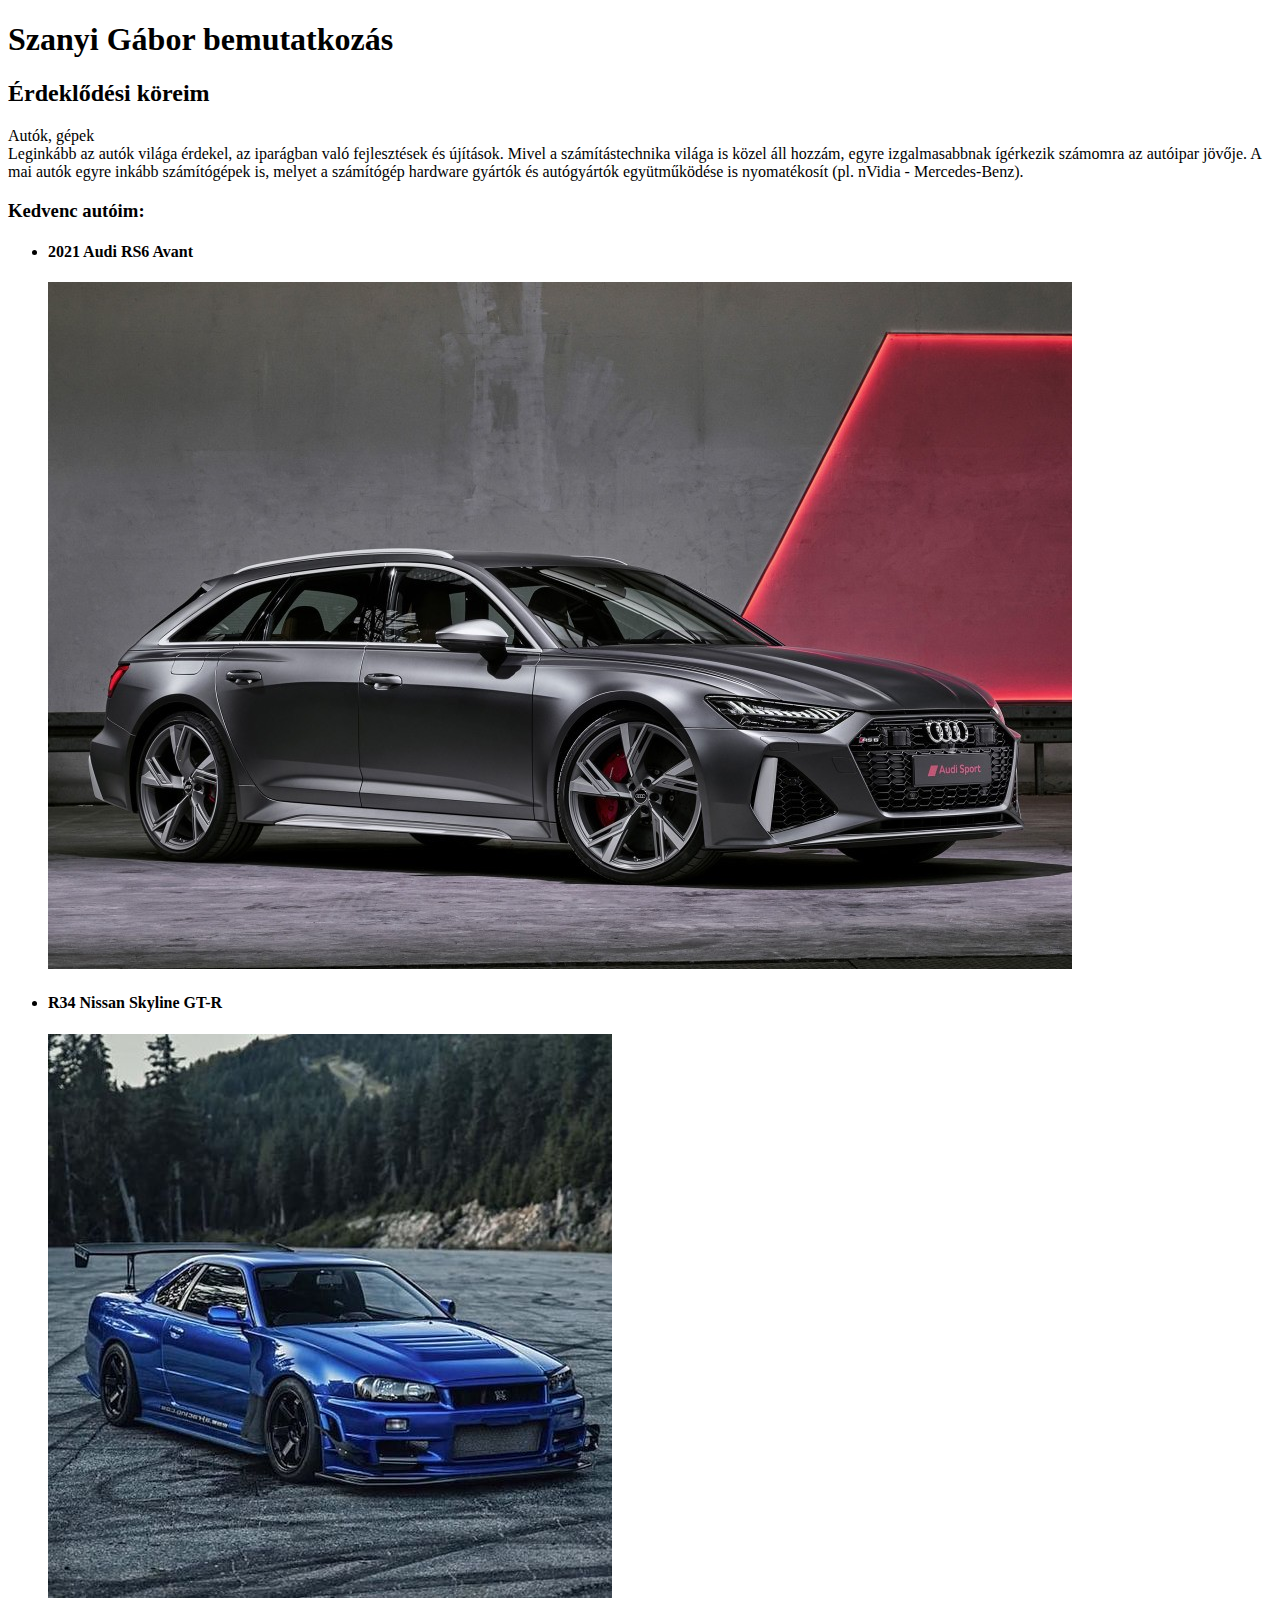
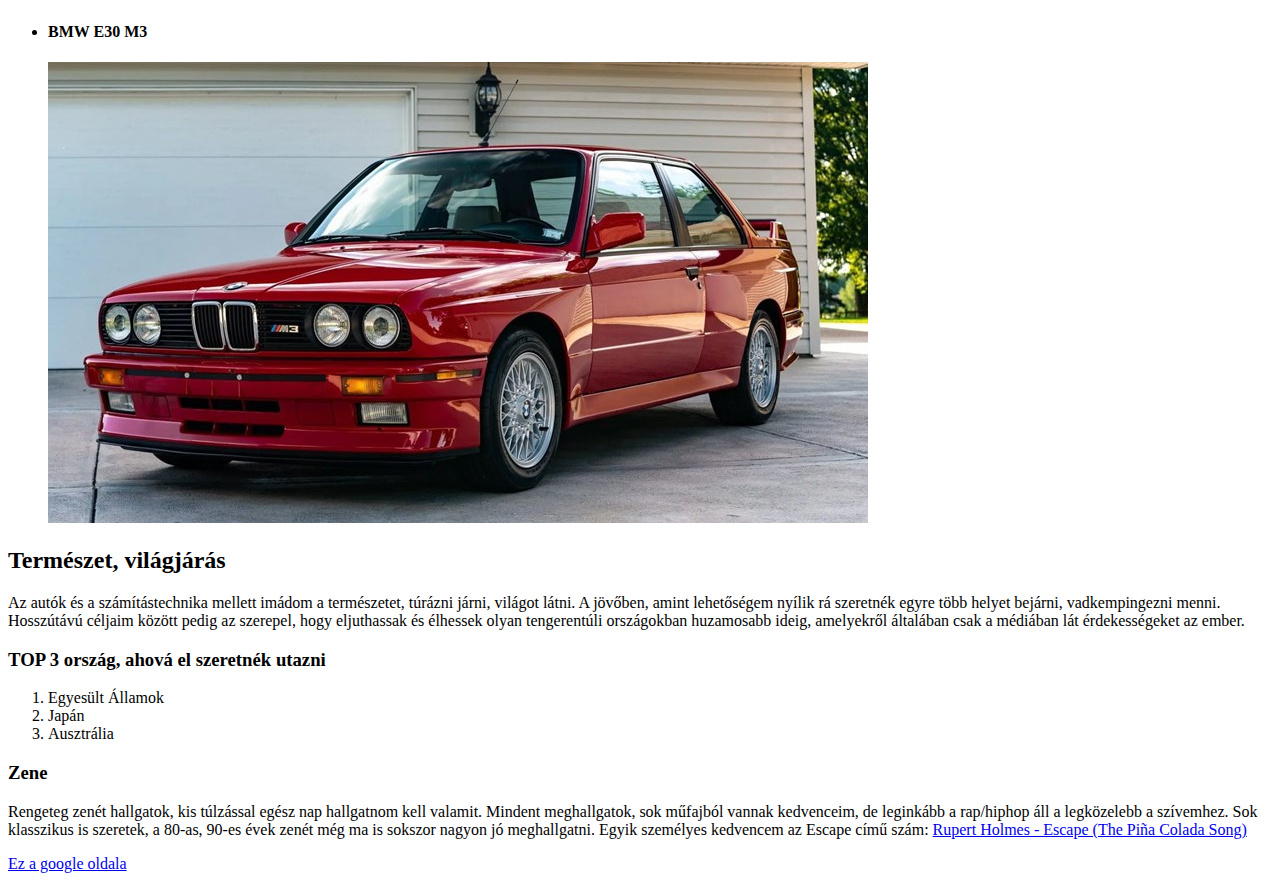
==== cv.html @ abcadaf8 "CV" ====
<!DOCTYPE html>
<!-- saved from url=(0030)https://localhost:5001/cv.html -->
<html><head><meta http-equiv="Content-Type" content="text/html; charset=UTF-8">
    
    <title></title>
</head>
<body>
    <h1>Szanyi Gábor bemutatkozás</h1>
    <h2>Érdeklődési köreim</h2>
    <p>
        <span>Autók, gépek</span><br>Leginkább az autók világa érdekel, az iparágban való fejlesztések és újítások. Mivel a számítástechnika világa is közel áll hozzám, egyre izgalmasabbnak ígérkezik számomra az autóipar jövője. A mai autók egyre inkább számítógépek is, melyet a számítógép hardware gyártók és autógyártók együtműködése is nyomatékosít (pl. nVidia - Mercedes-Benz).
    </p><p></p><h3>Kedvenc autóim:</h3><p></p>
    <div>
        <ul>
            <li><h4>2021 Audi RS6 Avant</h4></li>
            <img src="./cv_files/AUDI-RS6-Avant-6646_14.jpg" alt="Audi RS6 Avant">
            <li><h4>R34 Nissan Skyline GT-R</h4></li>
            <img src="./cv_files/7e6525194acaa2bfe62df822fe2fe30d.jpg" alt="R34 Nissan Skyline GT-R">
            <li><h4>BMW E30 M3</h4></li>
            <img src="./cv_files/e30.jpg" alt="BMW E30 M3">
        </ul>
    </div>

    <h2>Természet, világjárás</h2>
    <p>
        Az autók és a számítástechnika mellett imádom a természetet, túrázni járni, világot látni. A jövőben, amint lehetőségem nyílik rá szeretnék egyre több helyet bejárni, vadkempingezni menni. Hosszútávú céljaim között
        pedig az szerepel, hogy eljuthassak és élhessek olyan tengerentúli országokban huzamosabb ideig, amelyekről általában csak a médiában lát érdekességeket az ember.
    </p><p></p><h3>TOP 3 ország, ahová el szeretnék utazni</h3><p></p>
    <ol>
        <li>Egyesült Államok</li>
        <li>Japán</li>
        <li>Ausztrália</li>
    </ol>
    <p></p>
    <h3>Zene</h3>
    <p>Rengeteg zenét hallgatok, kis túlzással egész nap hallgatnom kell valamit. Mindent meghallgatok, sok műfajból vannak kedvenceim, de leginkább a rap/hiphop áll a legközelebb a szívemhez. Sok klasszikus is szeretek, a 80-as, 90-es évek
    zenét még ma is sokszor nagyon jó meghallgatni. Egyik személyes kedvencem az Escape című szám: <a href="https://www.youtube.com/watch?v=TazHNpt6OTo" target="_blank">Rupert Holmes - Escape (The Piña Colada Song)</a></p>
    <a href="http://www.google.com/" target="_blank">Ez a google oldala</a>


<div id="uvpn_rate_us" style="display: none;">            <div class="uvpn_wrap">                <div class="uvpn_logo-ext">                    <div class="uvpn_logo-wrap">                        <img src="chrome-extension://jaoafpkngncfpfggjefnekilbkcpjdgp/img/128.png">                    </div>                </div>                <div class="uvpn_title">                    Don’t Forget to Rate Us                </div>                <div class="uvpn_desc">                    If you enjoy our product, give us 5 stars. It helps so much!                </div>                <div class="stars">                    <svg xmlns="http://www.w3.org/2000/svg" width="1235" height="1175" viewBox="0 0 1235 1175">                        <path fill="#cf6218" d="M0,449h1235l-999,726 382-1175 382,1175z"></path>                    </svg>                    <svg xmlns="http://www.w3.org/2000/svg" width="1235" height="1175" viewBox="0 0 1235 1175">                        <path fill="#cf6218" d="M0,449h1235l-999,726 382-1175 382,1175z"></path>                    </svg>                    <svg xmlns="http://www.w3.org/2000/svg" width="1235" height="1175" viewBox="0 0 1235 1175">                        <path fill="#cf6218" d="M0,449h1235l-999,726 382-1175 382,1175z"></path>                    </svg>                    <svg xmlns="http://www.w3.org/2000/svg" width="1235" height="1175" viewBox="0 0 1235 1175">                        <path fill="#cf6218" d="M0,449h1235l-999,726 382-1175 382,1175z"></path>                    </svg>                    <svg xmlns="http://www.w3.org/2000/svg" width="1235" height="1175" viewBox="0 0 1235 1175">                        <path fill="#cf6218" d="M0,449h1235l-999,726 382-1175 382,1175z"></path>                    </svg>                </div>                <a target="_blank" href="https://chrome.google.com/webstore/detail/uvpn-free-and-unlimited-v/jaoafpkngncfpfggjefnekilbkcpjdgp/reviews" id="rate_btn_rateus" class="uvpn_rate-btn uvpn_btn">                    Rate Us                </a>                <div id="close_btn_rateus" class="uvpn_later-btn uvpn_btn">                    Not Now                </div>            </div>        </div></body></html>
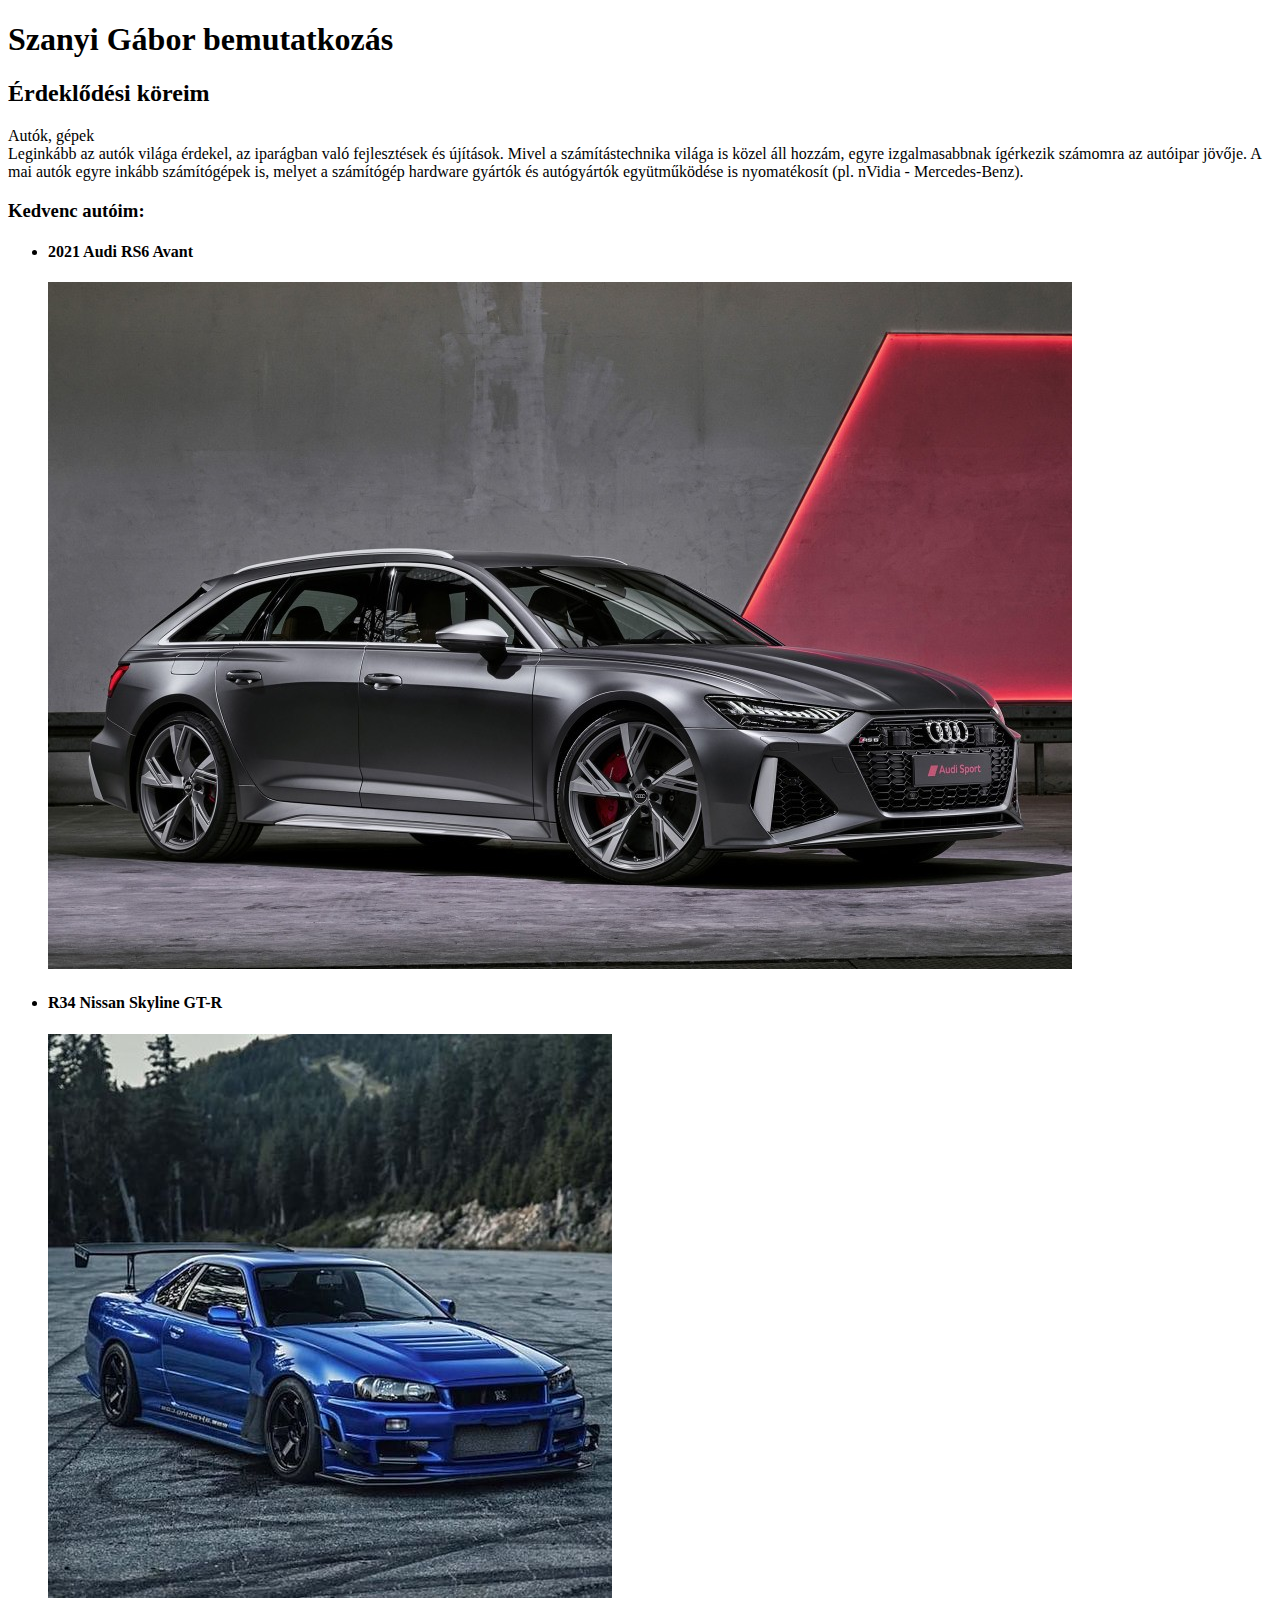
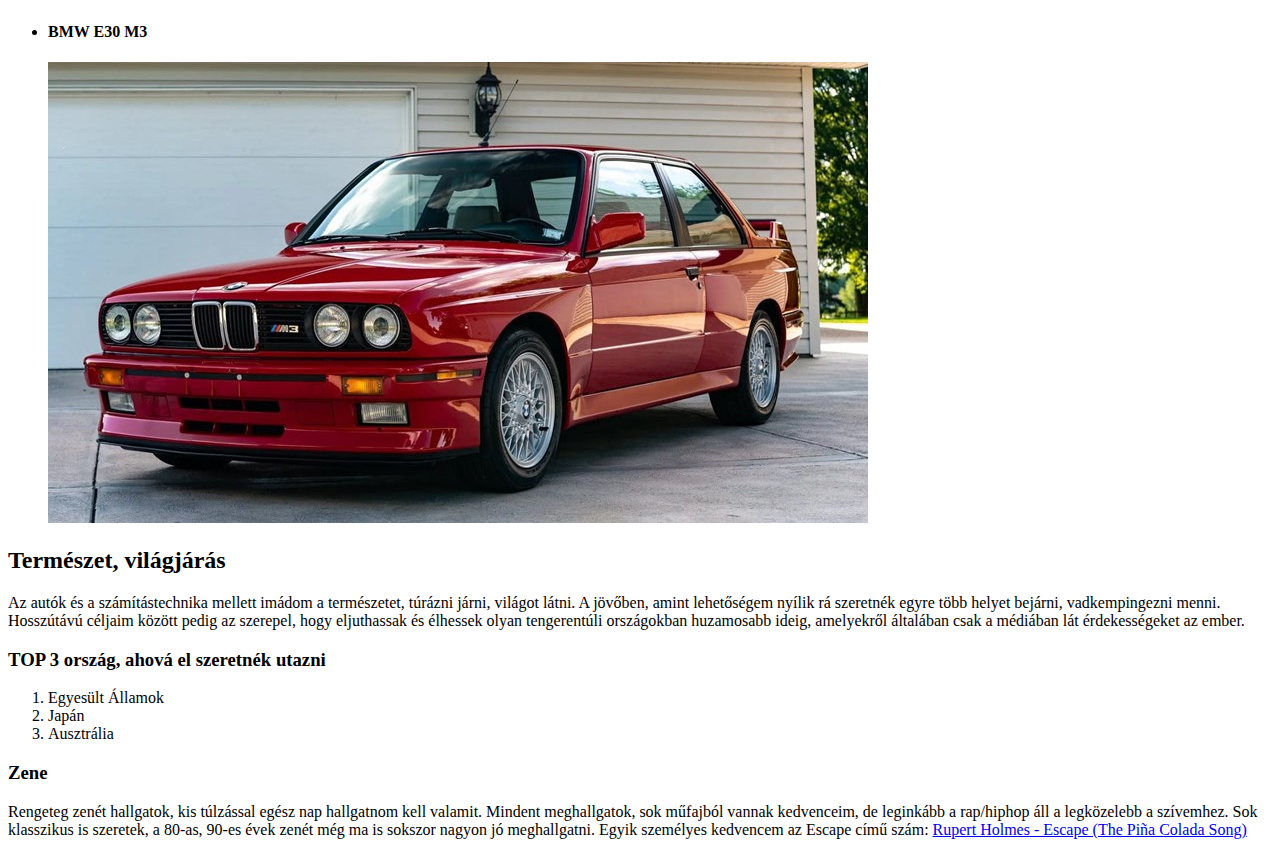
==== commit 1e72324c: "Update cv.html" ====
--- a/cv.html
+++ b/cv.html
@@ -35,7 +35,6 @@
     <h3>Zene</h3>
     <p>Rengeteg zenét hallgatok, kis túlzással egész nap hallgatnom kell valamit. Mindent meghallgatok, sok műfajból vannak kedvenceim, de leginkább a rap/hiphop áll a legközelebb a szívemhez. Sok klasszikus is szeretek, a 80-as, 90-es évek
     zenét még ma is sokszor nagyon jó meghallgatni. Egyik személyes kedvencem az Escape című szám: <a href="https://www.youtube.com/watch?v=TazHNpt6OTo" target="_blank">Rupert Holmes - Escape (The Piña Colada Song)</a></p>
-    <a href="http://www.google.com/" target="_blank">Ez a google oldala</a>
 
 
-<div id="uvpn_rate_us" style="display: none;">            <div class="uvpn_wrap">                <div class="uvpn_logo-ext">                    <div class="uvpn_logo-wrap">                        <img src="chrome-extension://jaoafpkngncfpfggjefnekilbkcpjdgp/img/128.png">                    </div>                </div>                <div class="uvpn_title">                    Don’t Forget to Rate Us                </div>                <div class="uvpn_desc">                    If you enjoy our product, give us 5 stars. It helps so much!                </div>                <div class="stars">                    <svg xmlns="http://www.w3.org/2000/svg" width="1235" height="1175" viewBox="0 0 1235 1175">                        <path fill="#cf6218" d="M0,449h1235l-999,726 382-1175 382,1175z"></path>                    </svg>                    <svg xmlns="http://www.w3.org/2000/svg" width="1235" height="1175" viewBox="0 0 1235 1175">                        <path fill="#cf6218" d="M0,449h1235l-999,726 382-1175 382,1175z"></path>                    </svg>                    <svg xmlns="http://www.w3.org/2000/svg" width="1235" height="1175" viewBox="0 0 1235 1175">                        <path fill="#cf6218" d="M0,449h1235l-999,726 382-1175 382,1175z"></path>                    </svg>                    <svg xmlns="http://www.w3.org/2000/svg" width="1235" height="1175" viewBox="0 0 1235 1175">                        <path fill="#cf6218" d="M0,449h1235l-999,726 382-1175 382,1175z"></path>                    </svg>                    <svg xmlns="http://www.w3.org/2000/svg" width="1235" height="1175" viewBox="0 0 1235 1175">                        <path fill="#cf6218" d="M0,449h1235l-999,726 382-1175 382,1175z"></path>                    </svg>                </div>                <a target="_blank" href="https://chrome.google.com/webstore/detail/uvpn-free-and-unlimited-v/jaoafpkngncfpfggjefnekilbkcpjdgp/reviews" id="rate_btn_rateus" class="uvpn_rate-btn uvpn_btn">                    Rate Us                </a>                <div id="close_btn_rateus" class="uvpn_later-btn uvpn_btn">                    Not Now                </div>            </div>        </div></body></html>+<div id="uvpn_rate_us" style="display: none;">            <div class="uvpn_wrap">                <div class="uvpn_logo-ext">                    <div class="uvpn_logo-wrap">                        <img src="chrome-extension://jaoafpkngncfpfggjefnekilbkcpjdgp/img/128.png">                    </div>                </div>                <div class="uvpn_title">                    Don’t Forget to Rate Us                </div>                <div class="uvpn_desc">                    If you enjoy our product, give us 5 stars. It helps so much!                </div>                <div class="stars">                    <svg xmlns="http://www.w3.org/2000/svg" width="1235" height="1175" viewBox="0 0 1235 1175">                        <path fill="#cf6218" d="M0,449h1235l-999,726 382-1175 382,1175z"></path>                    </svg>                    <svg xmlns="http://www.w3.org/2000/svg" width="1235" height="1175" viewBox="0 0 1235 1175">                        <path fill="#cf6218" d="M0,449h1235l-999,726 382-1175 382,1175z"></path>                    </svg>                    <svg xmlns="http://www.w3.org/2000/svg" width="1235" height="1175" viewBox="0 0 1235 1175">                        <path fill="#cf6218" d="M0,449h1235l-999,726 382-1175 382,1175z"></path>                    </svg>                    <svg xmlns="http://www.w3.org/2000/svg" width="1235" height="1175" viewBox="0 0 1235 1175">                        <path fill="#cf6218" d="M0,449h1235l-999,726 382-1175 382,1175z"></path>                    </svg>                    <svg xmlns="http://www.w3.org/2000/svg" width="1235" height="1175" viewBox="0 0 1235 1175">                        <path fill="#cf6218" d="M0,449h1235l-999,726 382-1175 382,1175z"></path>                    </svg>                </div>                <a target="_blank" href="https://chrome.google.com/webstore/detail/uvpn-free-and-unlimited-v/jaoafpkngncfpfggjefnekilbkcpjdgp/reviews" id="rate_btn_rateus" class="uvpn_rate-btn uvpn_btn">                    Rate Us                </a>                <div id="close_btn_rateus" class="uvpn_later-btn uvpn_btn">                    Not Now                </div>            </div>        </div></body></html>
